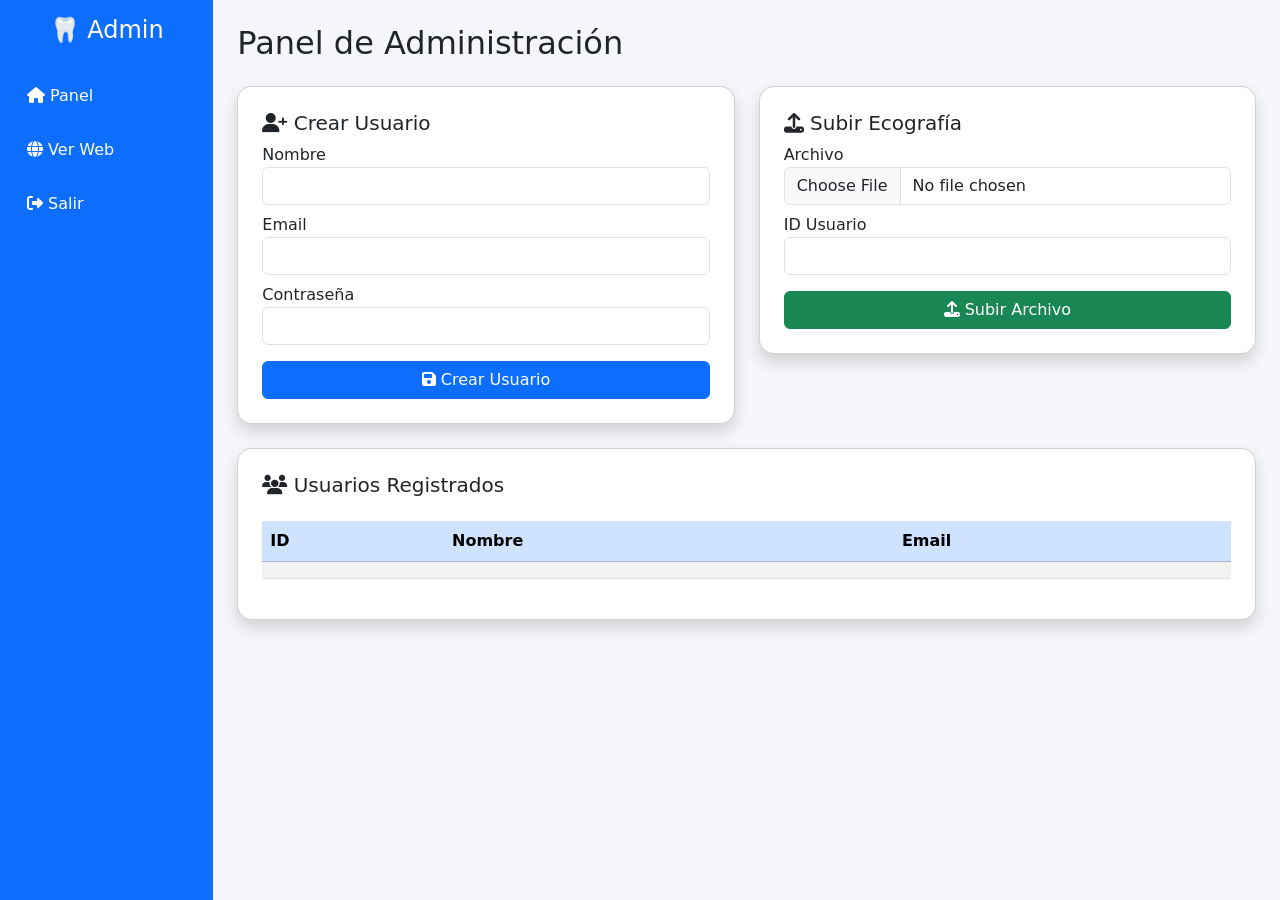
==== src/main/resources/templates/admin.html @ 2143097d "Initial commit: OdontoMed application with Spring Boot, Security, and Thymeleaf" ====
<!DOCTYPE html>
<html lang="es">
<head>
    <meta charset="UTF-8">
    <title>Admin - OdontoMed</title>

    <link href="https://cdn.jsdelivr.net/npm/bootstrap@5.3.0/dist/css/bootstrap.min.css" rel="stylesheet">

    <!-- ICONOS -->
    <link rel="stylesheet" href="https://cdnjs.cloudflare.com/ajax/libs/font-awesome/6.5.0/css/all.min.css">

    <style>
        body {
            background-color: #f4f6f9;
        }

        .sidebar {
            height: 100vh;
            background: #0d6efd;
            color: white;
        }

        .sidebar a {
            color: white;
            display: block;
            padding: 15px;
            text-decoration: none;
        }

        .sidebar a:hover {
            background: #0b5ed7;
        }

        .card {
            border-radius: 15px;
        }
    </style>
</head>

<body>

<div class="container-fluid">
    <div class="row">

        <!-- 🔵 SIDEBAR -->
        <div class="col-md-2 sidebar">
            <h4 class="text-center py-3">🦷 Admin</h4>

            <a href="/admin"><i class="fa fa-home"></i> Panel</a>
            <a href="/"><i class="fa fa-globe"></i> Ver Web</a>
            <a href="/logout"><i class="fa fa-sign-out-alt"></i> Salir</a>
        </div>

        <!-- 🧑‍💼 CONTENIDO -->
        <div class="col-md-10 p-4">

            <h2 class="mb-4">Panel de Administración</h2>

            <div class="row">

                <!-- 👤 CREAR USUARIO -->
                <div class="col-md-6">
                    <div class="card shadow p-4">
                        <h5><i class="fa fa-user-plus"></i> Crear Usuario</h5>

                        <form action="/admin/crear" method="post">

                            <div class="mb-2">
                                <label>Nombre</label>
                                <input name="nombre" class="form-control" required>
                            </div>

                            <div class="mb-2">
                                <label>Email</label>
                                <input name="email" type="email" class="form-control" required>
                            </div>

                            <div class="mb-2">
                                <label>Contraseña</label>
                                <input name="password" type="password" class="form-control" required>
                            </div>

                            <button class="btn btn-primary w-100 mt-2">
                                <i class="fa fa-save"></i> Crear Usuario
                            </button>
                        </form>
                    </div>
                </div>

                <!-- 📤 SUBIR DOCUMENTO -->
                <div class="col-md-6">
                    <div class="card shadow p-4">
                        <h5><i class="fa fa-upload"></i> Subir Ecografía</h5>

                        <form action="/admin/subir" method="post" enctype="multipart/form-data">

                            <div class="mb-2">
                                <label>Archivo</label>
                                <input type="file" name="file" class="form-control" required>
                            </div>

                            <div class="mb-2">
                                <label>ID Usuario</label>
                                <input type="number" name="usuarioId" class="form-control" required>
                            </div>

                            <button class="btn btn-success w-100 mt-2">
                                <i class="fa fa-upload"></i> Subir Archivo
                            </button>
                        </form>
                    </div>
                </div>

            </div>

            <!-- 📋 LISTA DE USUARIOS -->
            <div class="card shadow p-4 mt-4">
                <h5><i class="fa fa-users"></i> Usuarios Registrados</h5>

                <table class="table table-striped mt-3">
                    <thead class="table-primary">
                    <tr>
                        <th>ID</th>
                        <th>Nombre</th>
                        <th>Email</th>
                    </tr>
                    </thead>
                    <tbody>
                    <tr th:each="u : ${usuarios}">
                        <td th:text="${u.id}"></td>
                        <td th:text="${u.nombre}"></td>
                        <td th:text="${u.email}"></td>
                    </tr>
                    </tbody>
                </table>
            </div>

        </div>

    </div>
</div>

</body>
</html>
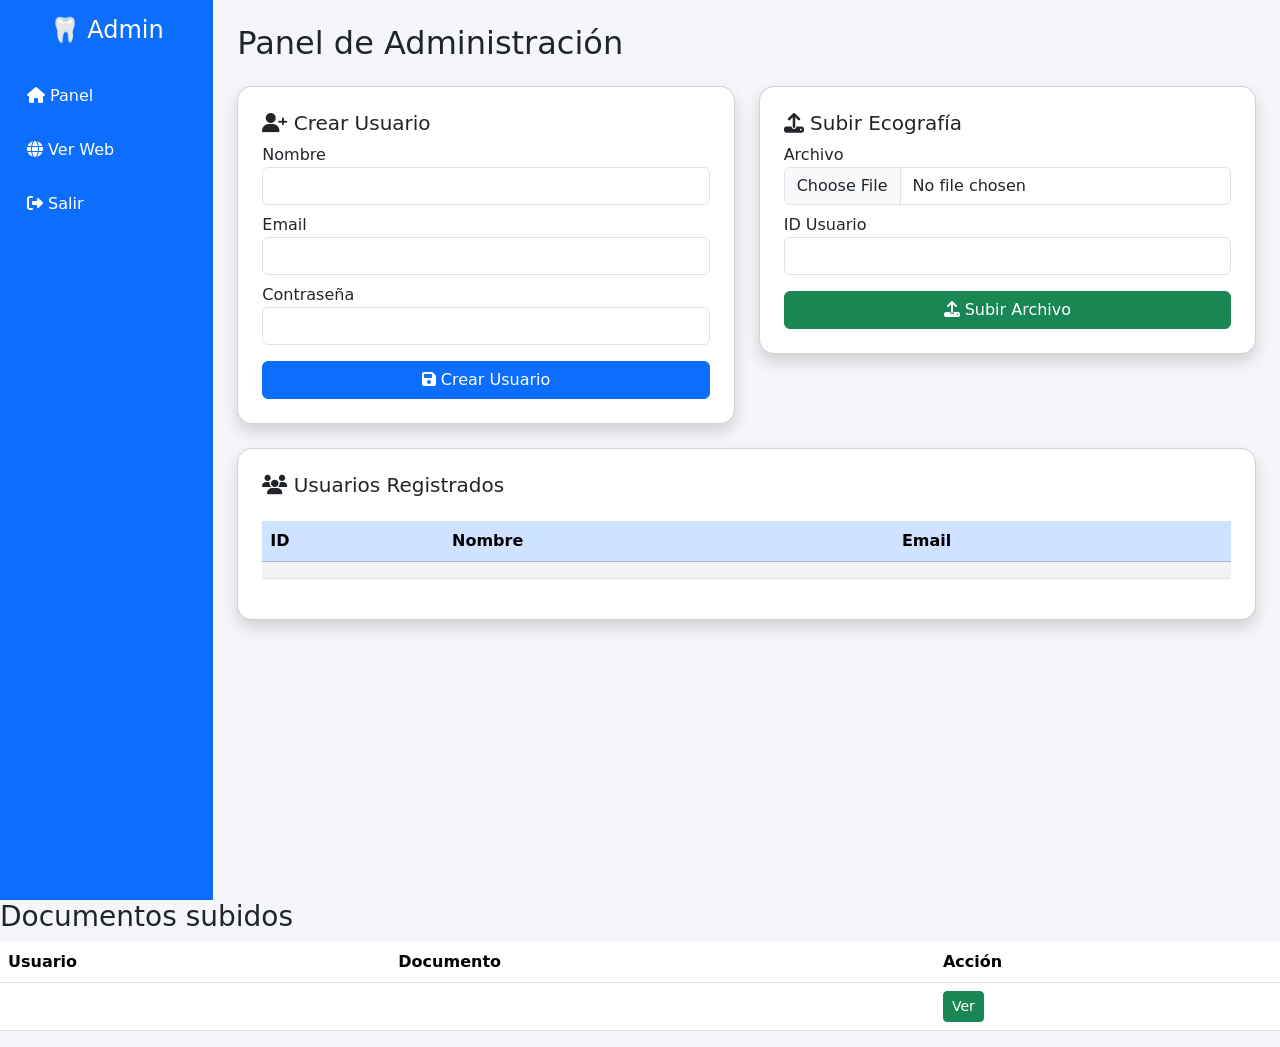
==== commit ab4684a3: "Fix AdminController: change @GetMapping route from /admin to empty string, separate PageController i" ====
--- a/src/main/resources/templates/admin.html
+++ b/src/main/resources/templates/admin.html
@@ -139,6 +139,25 @@
 
     </div>
 </div>
+<h3>Documentos subidos</h3>
 
+<table class="table">
+    <tr>
+        <th>Usuario</th>
+        <th>Documento</th>
+        <th>Acción</th>
+    </tr>
+
+    <tr th:each="doc : ${documentos}">
+        <td th:text="${doc.usuario.nombre}"></td>
+        <td th:text="${doc.nombre}"></td>
+        <td>
+            <a th:href="@{'/' + ${doc.ruta}}" target="_blank"
+               class="btn btn-success btn-sm">
+                Ver
+            </a>
+        </td>
+    </tr>
+</table>
 </body>
 </html>
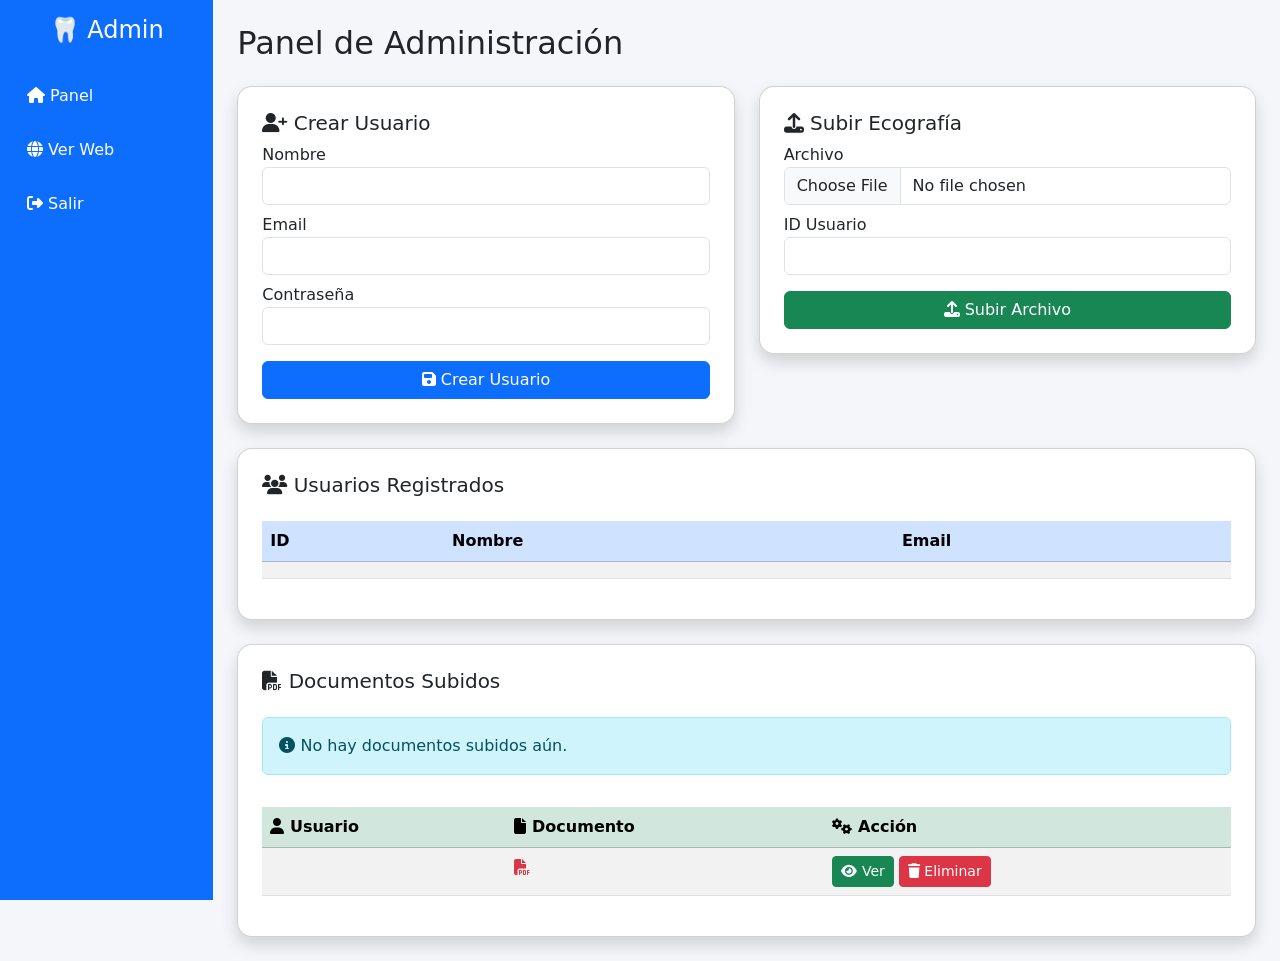
==== commit 001b6afe: "Improve admin.html: reorganize documents section with uniform card styling, add icons, and better ta" ====
--- a/src/main/resources/templates/admin.html
+++ b/src/main/resources/templates/admin.html
@@ -135,29 +135,49 @@
                 </table>
             </div>
 
+            <!-- 📄 DOCUMENTOS SUBIDOS -->
+            <div class="card shadow p-4 mt-4">
+                <h5><i class="fa fa-file-pdf"></i> Documentos Subidos</h5>
+
+                <div th:if="${documentos.isEmpty()}" class="alert alert-info mt-3">
+                    <i class="fa fa-info-circle"></i> No hay documentos subidos aún.
+                </div>
+
+                <div th:if="${!documentos.isEmpty()}">
+                    <table class="table table-striped mt-3">
+                        <thead class="table-success">
+                        <tr>
+                            <th><i class="fa fa-user"></i> Usuario</th>
+                            <th><i class="fa fa-file"></i> Documento</th>
+                            <th><i class="fa fa-cogs"></i> Acción</th>
+                        </tr>
+                        </thead>
+                        <tbody>
+                        <tr th:each="doc : ${documentos}">
+                            <td th:text="${doc.usuario.nombre}"></td>
+                            <td>
+                                <i class="fa fa-file-pdf text-danger"></i>
+                                <span th:text="${doc.nombre}"></span>
+                            </td>
+                            <td>
+                                <a th:href="@{'/' + ${doc.ruta}}" target="_blank" class="btn btn-sm btn-success">
+                                    <i class="fa fa-eye"></i> Ver
+                                </a>
+                                <button class="btn btn-sm btn-danger">
+                                    <i class="fa fa-trash"></i> Eliminar
+                                </button>
+                            </td>
+                        </tr>
+                        </tbody>
+                    </table>
+                </div>
+            </div>
+
         </div>
 
     </div>
 </div>
-<h3>Documentos subidos</h3>
 
-<table class="table">
-    <tr>
-        <th>Usuario</th>
-        <th>Documento</th>
-        <th>Acción</th>
-    </tr>
-
-    <tr th:each="doc : ${documentos}">
-        <td th:text="${doc.usuario.nombre}"></td>
-        <td th:text="${doc.nombre}"></td>
-        <td>
-            <a th:href="@{'/' + ${doc.ruta}}" target="_blank"
-               class="btn btn-success btn-sm">
-                Ver
-            </a>
-        </td>
-    </tr>
-</table>
+<script src="https://cdn.jsdelivr.net/npm/bootstrap@5.3.0/dist/js/bootstrap.bundle.min.js"></script>
 </body>
 </html>
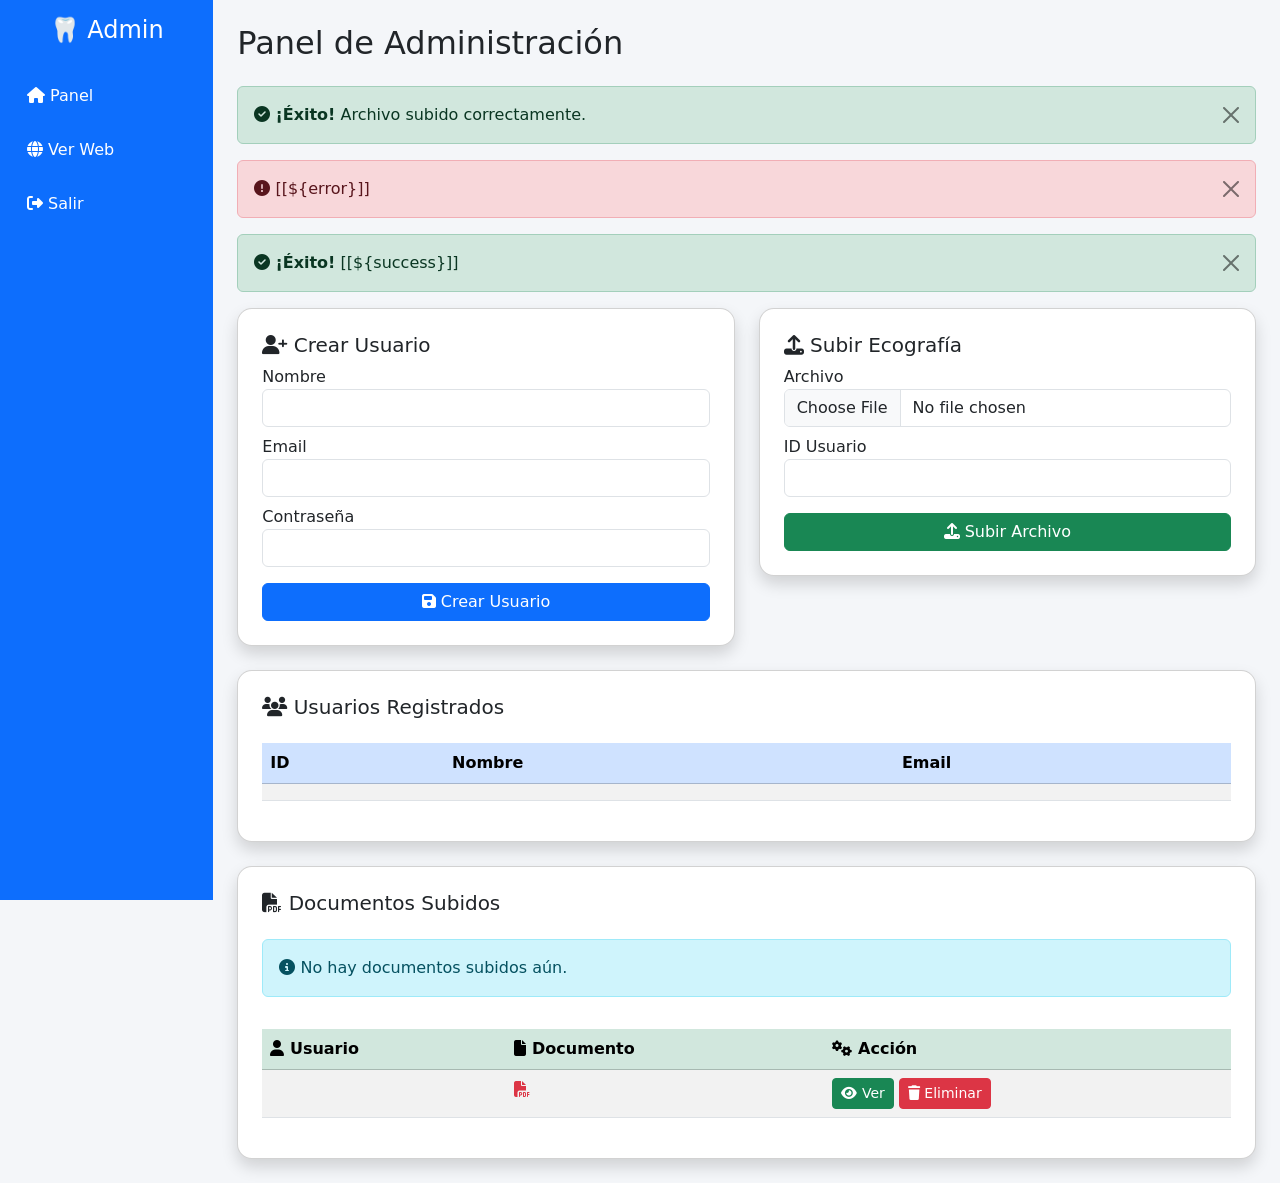
==== commit a1c94aac: "Fix file upload error handling in AdminController: add validation for user existence and file, bette" ====
--- a/src/main/resources/templates/admin.html
+++ b/src/main/resources/templates/admin.html
@@ -55,6 +55,22 @@
         <div class="col-md-10 p-4">
 
             <h2 class="mb-4">Panel de Administración</h2>
+
+            <!-- ALERTAS DE ÉXITO/ERROR -->
+            <div th:if="${param.success}" class="alert alert-success alert-dismissible fade show" role="alert">
+                <i class="fa fa-check-circle"></i> <strong>¡Éxito!</strong> Archivo subido correctamente.
+                <button type="button" class="btn-close" data-bs-dismiss="alert"></button>
+            </div>
+
+            <div th:if="${error}" class="alert alert-danger alert-dismissible fade show" role="alert">
+                <i class="fa fa-exclamation-circle"></i> [[${error}]]
+                <button type="button" class="btn-close" data-bs-dismiss="alert"></button>
+            </div>
+
+            <div th:if="${success}" class="alert alert-success alert-dismissible fade show" role="alert">
+                <i class="fa fa-check-circle"></i> <strong>¡Éxito!</strong> [[${success}]]
+                <button type="button" class="btn-close" data-bs-dismiss="alert"></button>
+            </div>
 
             <div class="row">
 
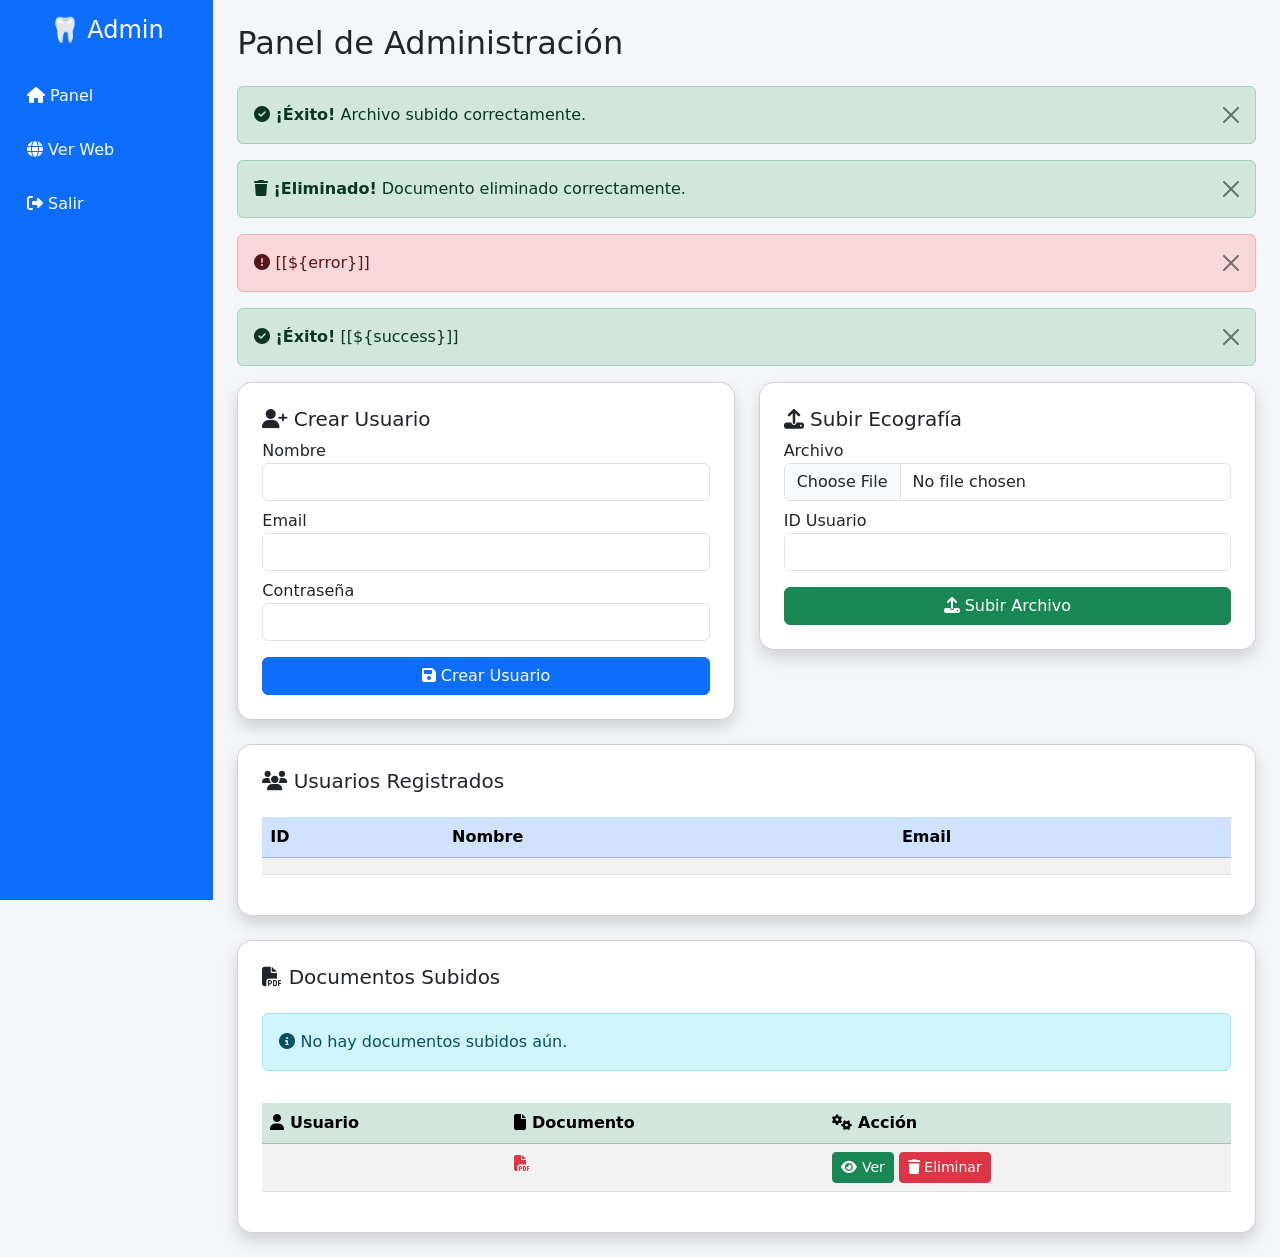
==== commit fdc08525: "feat: Agregar funcionalidad de eliminar documentos con confirmacion" ====
--- a/src/main/resources/templates/admin.html
+++ b/src/main/resources/templates/admin.html
@@ -59,6 +59,11 @@
             <!-- ALERTAS DE ÉXITO/ERROR -->
             <div th:if="${param.success}" class="alert alert-success alert-dismissible fade show" role="alert">
                 <i class="fa fa-check-circle"></i> <strong>¡Éxito!</strong> Archivo subido correctamente.
+                <button type="button" class="btn-close" data-bs-dismiss="alert"></button>
+            </div>
+
+            <div th:if="${param.eliminado}" class="alert alert-success alert-dismissible fade show" role="alert">
+                <i class="fa fa-trash"></i> <strong>¡Eliminado!</strong> Documento eliminado correctamente.
                 <button type="button" class="btn-close" data-bs-dismiss="alert"></button>
             </div>
 
@@ -179,9 +184,12 @@
                                 <a th:href="@{'/' + ${doc.ruta}}" target="_blank" class="btn btn-sm btn-success">
                                     <i class="fa fa-eye"></i> Ver
                                 </a>
-                                <button class="btn btn-sm btn-danger">
-                                    <i class="fa fa-trash"></i> Eliminar
-                                </button>
+                                <form th:action="@{'/admin/eliminar'}" method="post" style="display: inline;" onsubmit="return confirm('¿Estás seguro de que quieres eliminar este documento?')">
+                                    <input type="hidden" name="id" th:value="${doc.id}">
+                                    <button type="submit" class="btn btn-sm btn-danger">
+                                        <i class="fa fa-trash"></i> Eliminar
+                                    </button>
+                                </form>
                             </td>
                         </tr>
                         </tbody>
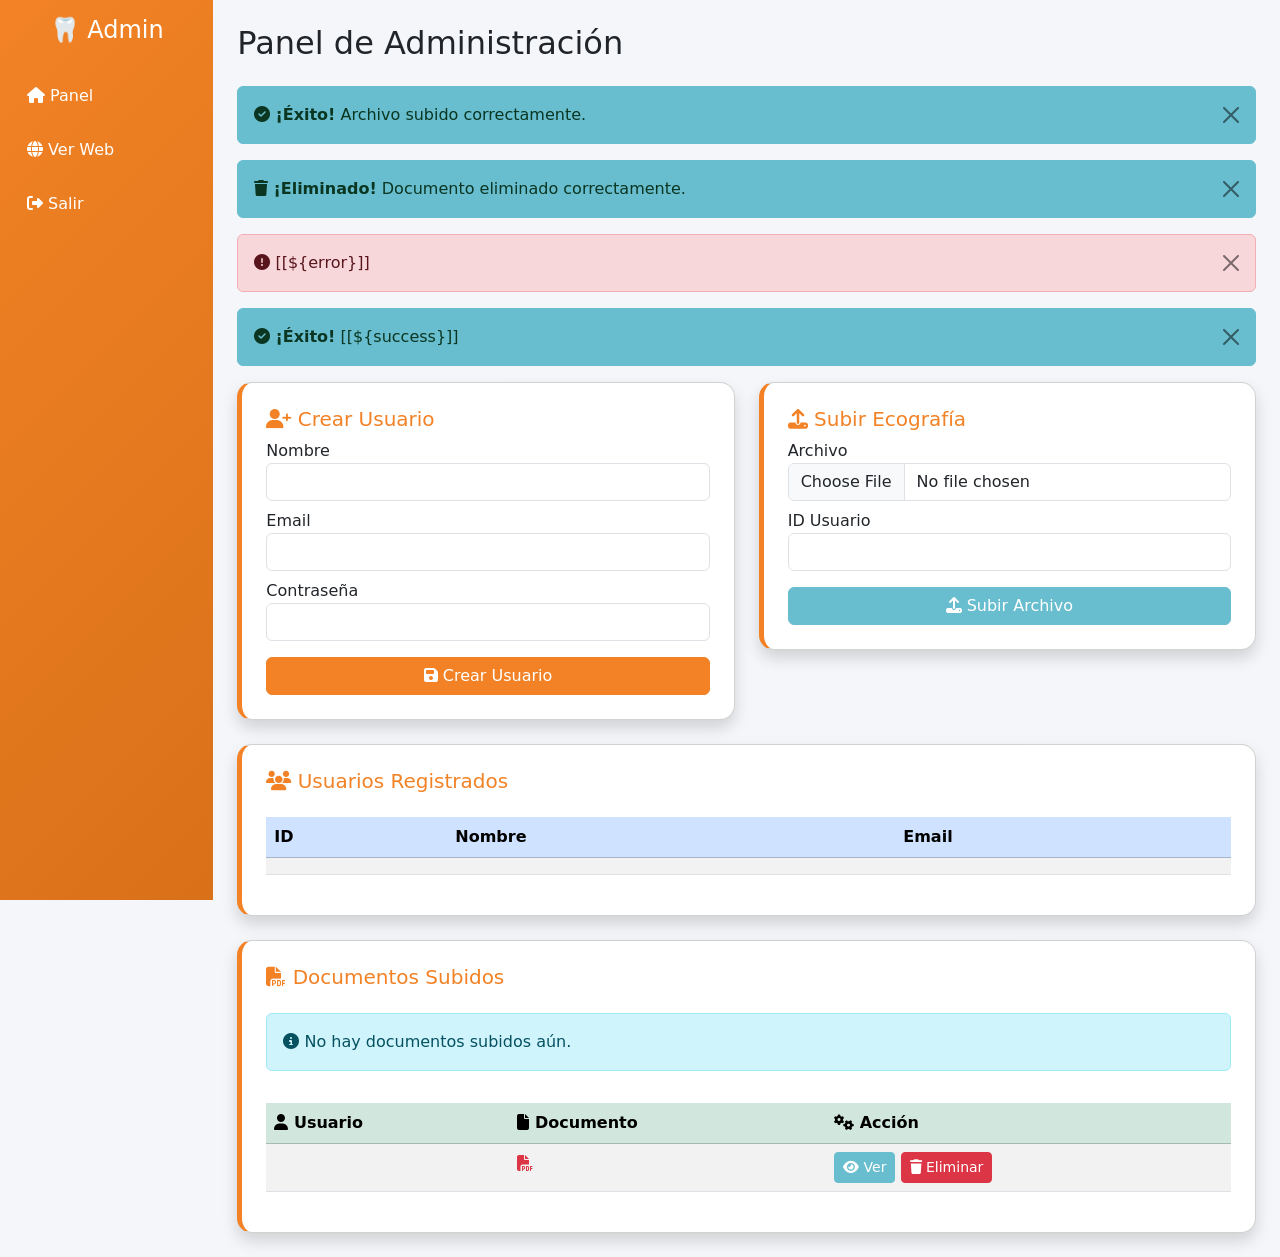
==== commit 2225f80e: "feat: Cambio completo de paleta de colores naranja #F28225 y celeste #68BDCE, navbar con esquinas re" ====
--- a/src/main/resources/templates/admin.html
+++ b/src/main/resources/templates/admin.html
@@ -16,7 +16,7 @@
 
         .sidebar {
             height: 100vh;
-            background: #0d6efd;
+            background: linear-gradient(135deg, #F28225 0%, #d97119 100%);
             color: white;
         }
 
@@ -25,14 +25,58 @@
             display: block;
             padding: 15px;
             text-decoration: none;
+            transition: all 0.3s ease;
         }
 
         .sidebar a:hover {
-            background: #0b5ed7;
+            background: rgba(255,255,255,0.1);
+            padding-left: 20px;
         }
 
         .card {
             border-radius: 15px;
+            border-left: 5px solid #F28225;
+        }
+
+        .btn-primary {
+            background-color: #F28225 !important;
+            border-color: #F28225 !important;
+        }
+
+        .btn-primary:hover {
+            background-color: #d97119 !important;
+        }
+
+        .btn-success {
+            background-color: #68BDCE !important;
+            border-color: #68BDCE !important;
+        }
+
+        .btn-success:hover {
+            background-color: #52a5b2 !important;
+        }
+
+        .alert-success {
+            background-color: #68BDCE !important;
+            border-color: #68BDCE !important;
+        }
+
+        .table-primary {
+            background-color: #F28225 !important;
+            color: white !important;
+        }
+
+        .table-success {
+            background-color: #68BDCE !important;
+            color: white !important;
+        }
+
+        h5 {
+            color: #F28225;
+        }
+
+        .sidebar h4 {
+            color: white;
         }
     </style>
 </head>
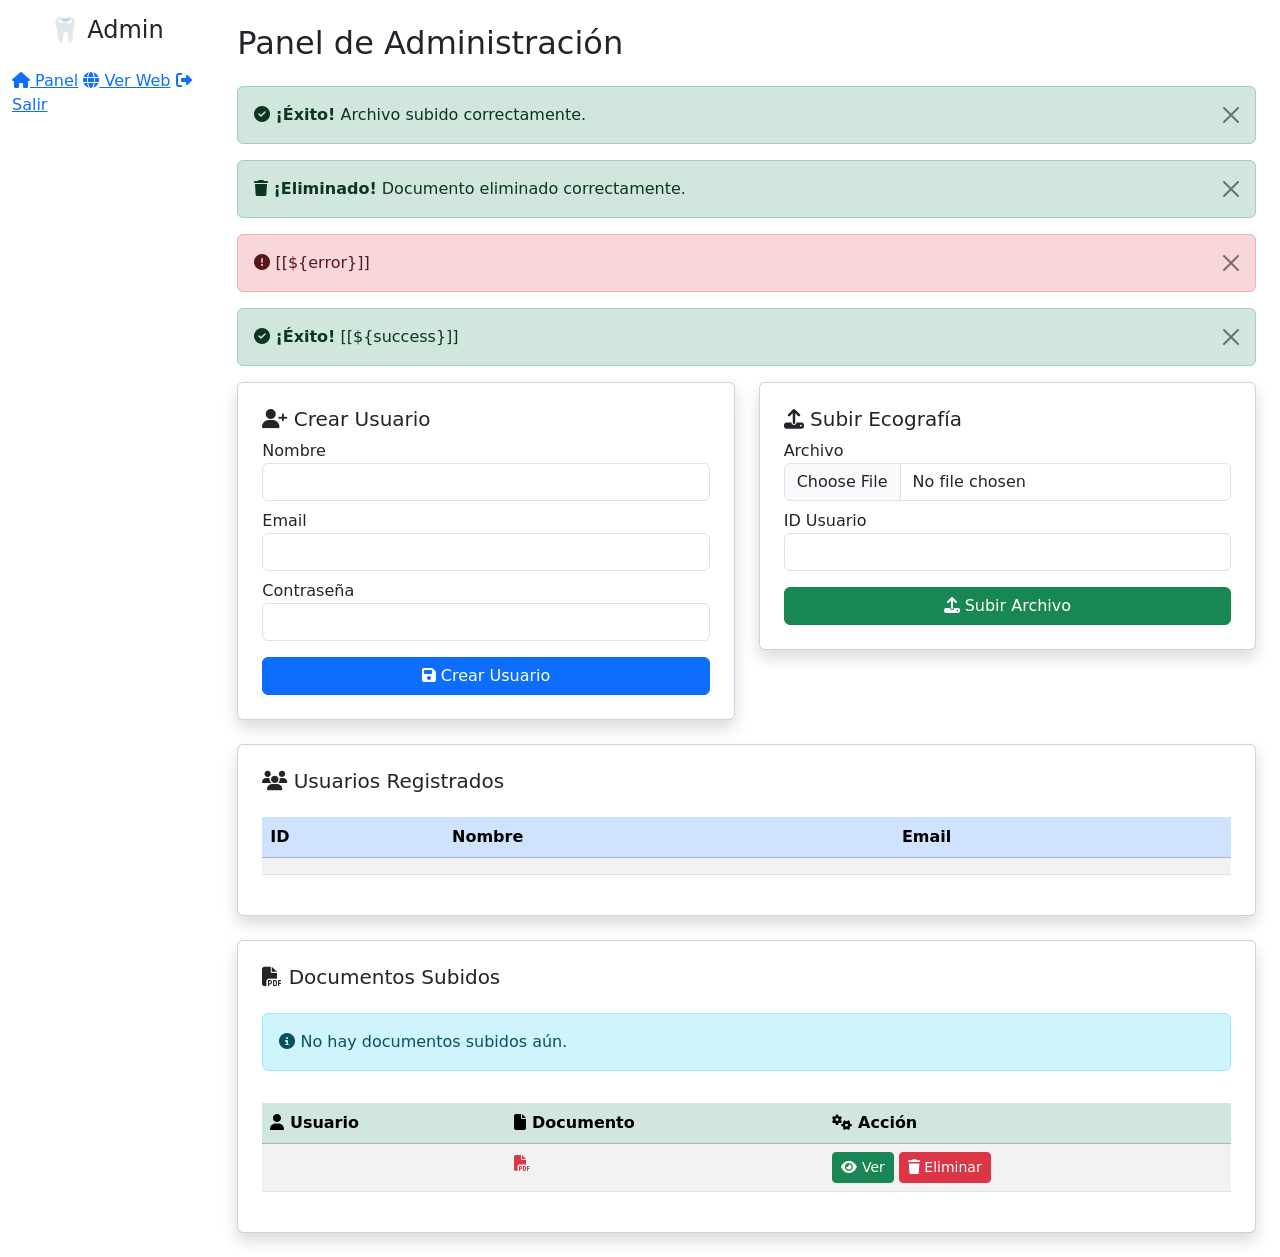
==== commit 86559f1b: "Refactor: Reorganización de CSS siguiendo arquitectura MVC - Creada carpeta css con archivos modular" ====
--- a/src/main/resources/templates/admin.html
+++ b/src/main/resources/templates/admin.html
@@ -9,76 +9,10 @@
     <!-- ICONOS -->
     <link rel="stylesheet" href="https://cdnjs.cloudflare.com/ajax/libs/font-awesome/6.5.0/css/all.min.css">
 
-    <style>
-        body {
-            background-color: #f4f6f9;
-        }
+    <!-- CSS PERSONALIZADOS -->
+    <link rel="stylesheet" href="/css/global.css">
+    <link rel="stylesheet" href="/css/admin.css">
 
-        .sidebar {
-            height: 100vh;
-            background: linear-gradient(135deg, #F28225 0%, #d97119 100%);
-            color: white;
-        }
-
-        .sidebar a {
-            color: white;
-            display: block;
-            padding: 15px;
-            text-decoration: none;
-            transition: all 0.3s ease;
-        }
-
-        .sidebar a:hover {
-            background: rgba(255,255,255,0.1);
-            padding-left: 20px;
-        }
-
-        .card {
-            border-radius: 15px;
-            border-left: 5px solid #F28225;
-        }
-
-        .btn-primary {
-            background-color: #F28225 !important;
-            border-color: #F28225 !important;
-        }
-
-        .btn-primary:hover {
-            background-color: #d97119 !important;
-        }
-
-        .btn-success {
-            background-color: #68BDCE !important;
-            border-color: #68BDCE !important;
-        }
-
-        .btn-success:hover {
-            background-color: #52a5b2 !important;
-        }
-
-        .alert-success {
-            background-color: #68BDCE !important;
-            border-color: #68BDCE !important;
-        }
-
-        .table-primary {
-            background-color: #F28225 !important;
-            color: white !important;
-        }
-
-        .table-success {
-            background-color: #68BDCE !important;
-            color: white !important;
-        }
-
-        h5 {
-            color: #F28225;
-        }
-
-        .sidebar h4 {
-            color: white;
-        }
-    </style>
 </head>
 
 <body>
